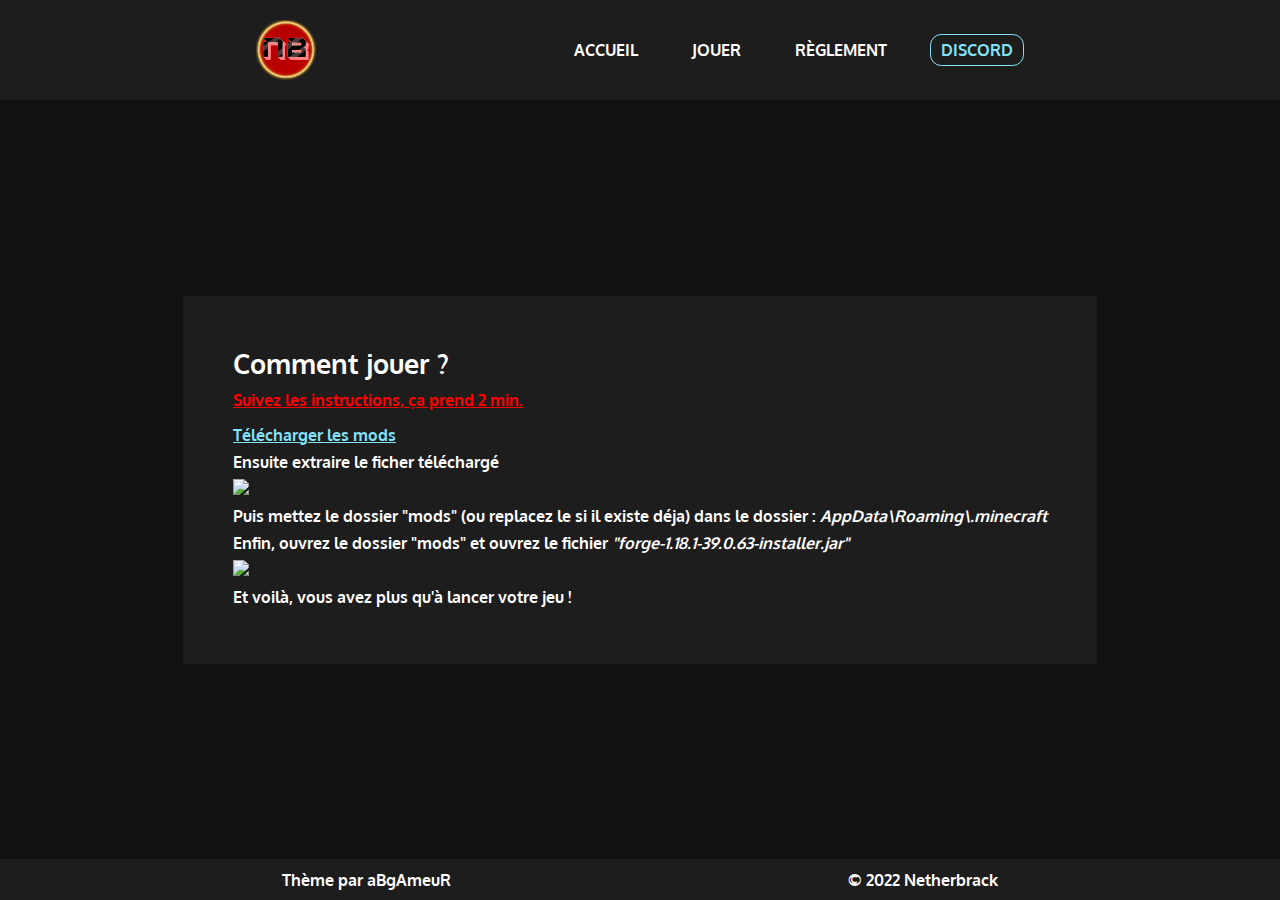
==== play.html @ 3ba3a0ae "Add files via upload" ====
<!DOCTYPE html>
<html lang="en">

<head>
    <meta charset="UTF-8">
    <meta http-equiv="X-UA-Compatible" content="IE=edge">
    <meta name="viewport" content="width=device-width, initial-scale=1.0">
    <title>Document</title>
    <link href="./style.css" rel="stylesheet">
</head>

<body>
    <header>
        <nav>
            <div class="logo"></div>
            <ul>
                <li>
                    <a href="./index.html">ACCUEIL</a>
                </li>
                <li>
                    <a href="./play.html">JOUER</a>
                </li>
                <li>
                    <a href="./rules.html">RÈGLEMENT</a>
                </li>
                <li>
                  <a href="https://discord.gg/czTQfDEf5h" target="_BLANK" class="discord">DISCORD</a>
                </li>
            </ul>
        </nav>
    </header>
    <article>
        <!-- <p>Le serveur ouvre bientôt</p> -->
    </article>
    <main id="play">
      <section>
        <h1>Comment jouer ?</h1>
        <h2>Suivez les instructions, ça prend 2 min.</h2>
        <a href="https://www.mediafire.com/file/rdyeyrwojzv3t57/mods.zip/file" target="_BLANK">Télécharger les mods</a>
        <p>Ensuite extraire le ficher téléchargé</p>
        <img src="./img/play1.png">
        <p>Puis mettez le dossier "mods" (ou replacez le si il existe déja) dans le dossier : <em>AppData\Roaming\.minecraft</em></p>
        <p>Enfin, ouvrez le dossier "mods" et ouvrez le fichier <em>"forge-1.18.1-39.0.63-installer.jar"</em></p>
        <img src="./img/play2.png">
        <p>Et voilà, vous avez plus qu'à lancer votre jeu !</p>
      </section>
    </main>
    <footer>
        <p>Thème par aBgAmeuR</p>
        <p>© 2022 Netherbrack</p>
    </footer>

    <script defer type="text/javascript" src="app.js"></script>
</body>

</html>
---- style.css ----
/*
Color1 = #1D1D1D
Color2 = #111111
Color3 = #83E3FA
*/

@font-face {
    font-family: "Oxygen-Bold";
    src: url("./font/Oxygen-Bold.ttf");
}
@font-face {
    font-family: "Oxygen-Light";
    src: url("./font/Oxygen-Light.ttf");
}
@font-face {
    font-family: "Oxygen-Regular";
    src: url("./font/Oxygen-Regular.ttf");
}

*,
*::after,
*::before {
    margin: 0;
    padding: 0;
    box-sizing: border-box;
}
body {
    width: 100vw;
    height: 100vh;
    font-family: "Oxygen-Bold";
    overflow-x: hidden;
    position: relative;
    background: #111111;
}

/********************************************* HEADER *********************************************/

header {
    background: #1d1d1d;
    height: 100px;
    width: 100%;
    color: #ffffff;
    display: flex;
    justify-content: center;
    align-items: center;
    user-select: none;
}
header nav {
    height: 100%;
    width: 45%;
    display: flex;
    align-items: center;
    justify-content: space-between;
}
header nav .logo {
    background: url(./img/Logo.png) center / cover no-repeat;
    height: 60px;
    width: 60px;
}
header nav ul {
    width: 60%;
    display: flex;
    align-items: flex-end;
    justify-content: space-between;
    list-style-type: none;
}
header nav ul a {
    text-decoration: none;
    color: #ffffff;
    padding: 5px 10px;
    transition: 0.3s;
    border: transparent solid 1px;
    border-radius: 0.7em;
}
header nav ul a:hover {
    color: #83e3fa;
}
header .discord {
    color: #83e3fa;
    border: #83e3fa solid 1px;
}
header .discord:hover {
    color: #ffffff;
    border: #ffffff solid 1px;
}
article p {
    display: block;
    background: #111111;
    color: #83e3fa;
    padding: 20px 0;
    text-align: center;
    width: 100%;
    position: absolute;
}

/********************************************* HOME *********************************************/
#home {
    width: 100%;
    display: flex;
    align-items: center;
    flex-direction: column;
}
#home .background1 {
    background: url(./img/bg1.jpg) center / cover no-repeat;
    height: 60%;
    width: 100%;
    position: absolute;
    top: 100px;
    z-index: -1;
}
#home h2 {
    margin-top: 18vh;
    color: #ffffff;
    font-size: 2.8em;
}
#home h1 {
    color: red;
    font-size: 4em;
    letter-spacing: 8px;
    font-weight: bold;
}
#home section {
    padding: 50px;
    color: #ffffff;
    width: 55%;
    background: #1d1d1d;
    display: grid;
    grid-template-columns: 1fr 1fr 1fr;
    margin-top: 21vh;
    grid-gap: 40px;
}
#home section p {
    font-family: "Oxygen-Light";
    line-height: 27px;
    font-size: 0.9em;
    margin-top: 12px;
}
@media screen and (max-width: 1470px) {
    #home section {
        grid-gap: 30px;
        padding: 50px 30px;
    }
}
@media screen and (max-width: 1360px) {
    #home section {
        width: 75%;
    }
    header nav {
        width: 60%;
    }
}
@media screen and (max-width: 1000px) {
    #home section {
        grid-template-columns: 1fr;
        grid-template-rows: 1fr 1fr 1fr;
        padding: 40px 30px 10px;
        margin-top: 15vh;
        grid-gap: 10px;
    }
    header nav {
        width: 72%;
    }
    #home .background1 {
        height: 55%;
    }
    #home h2 {
        font-size: 2.3em;
    }
    #home h1 {
        font-size: 3.5em;
        letter-spacing: 8px;
    }
}
@media screen and (max-width: 720px) {
    #home h2 {
        font-size: 2.3em;
    }
    #home h1 {
        font-size: 3.5em;
        letter-spacing: 8px;
    }
}

/********************************************* FOOTER *********************************************/

footer {
    width: 100%;
    height: 41px;
    background: #1d1d1d;
    color: #ffffff;
    display: flex;
    align-items: center;
    justify-content: space-between;
    padding: 0 22%;
    position: absolute;
    bottom: 0;
}

/********************************************* RULES *********************************************/

#rules {
    width: 100%;
    height: calc(100% - 41px - 100px);
    display: flex;
    align-items: center;
    justify-content: center;
    flex-direction: column;
}
#rules section {
    padding: 50px;
    color: #ffffff;
    background: #1d1d1d;
    margin: 0 30px;
}
#rules section ul {
    list-style: inside;
    list-style-type: disc;
}
#rules ul li {
    margin: 8px 0 0 10px;
}
#rules h1 {
    font-size: 1.7em;
}
#rules h2 {
    margin-top: 15px;
    font-size: 1em;
    text-decoration: underline;
    color: red;
}
#rules .p1 {
    margin-top: 15px;
    color: #83e3fa;
}
#rules .p2 {
    margin-top: 5px;
    margin-bottom: 10px;
    color: #83e3fa;
}
#rules h3 {
    margin-top: 5px;
    font-size: 1.15em;
}

/********************************************* RULES *********************************************/

#play {
    width: 100%;
    height: calc(100% - 41px - 100px);
    display: flex;
    align-items: center;
    justify-content: center;
    flex-direction: column;
}
#play section {
    padding: 50px;
    color: #ffffff;
    background: #1d1d1d;
    margin: 0 30px;
}
#play h1 {
    font-size: 1.7em;
}
#play h2 {
    margin-top: 10px;
    font-size: 1em;
    text-decoration: underline;
    color: red;
}
#play a {
    color: #83e3fa;
    margin-top: 15px;
    display: block;
}
#play a:visited {
    color: #83e3fa;
}
#play p {
    margin: 7px 0;
}
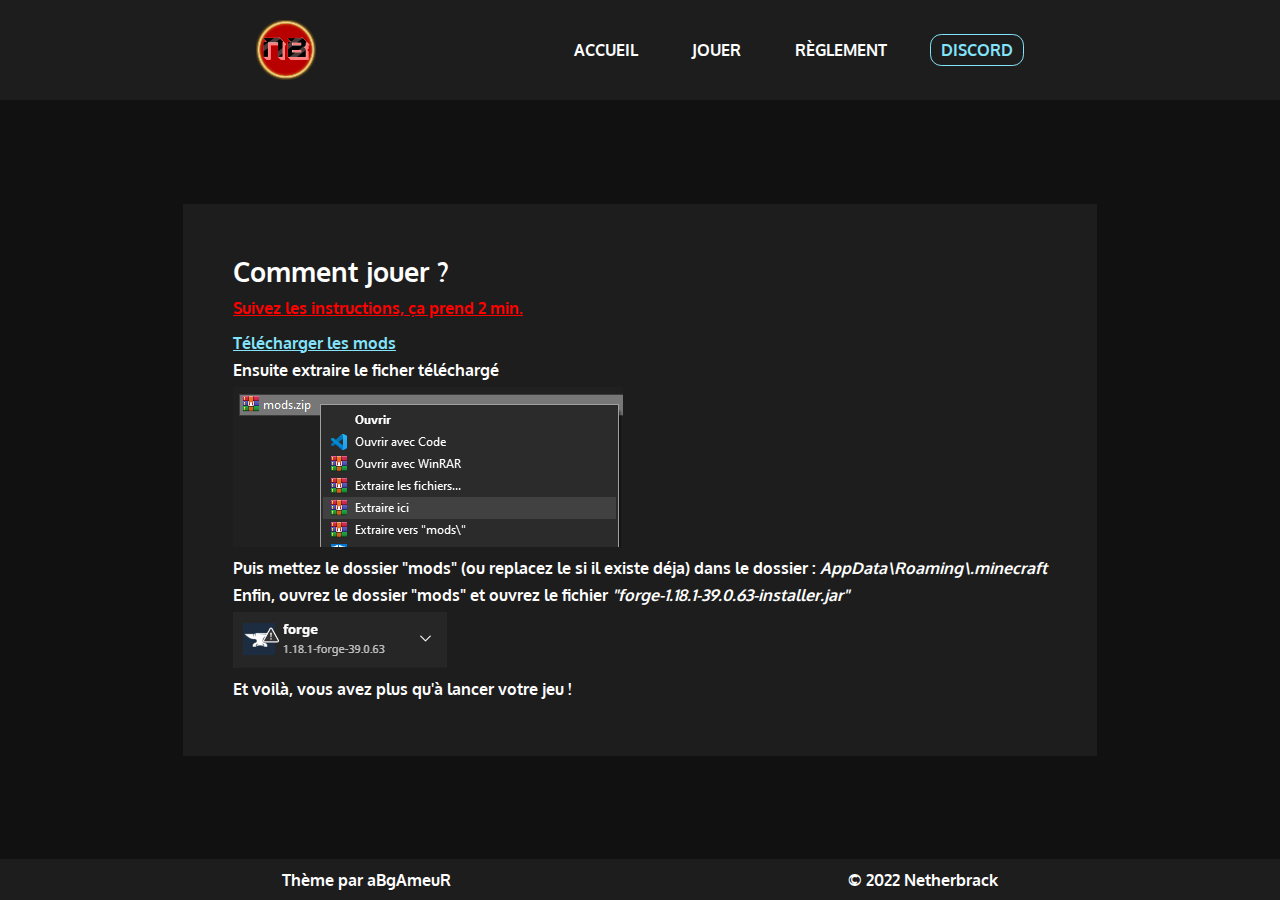
==== commit 66ecdbc7: "Add files via upload" ====
--- a/play.html
+++ b/play.html
@@ -5,7 +5,8 @@
     <meta charset="UTF-8">
     <meta http-equiv="X-UA-Compatible" content="IE=edge">
     <meta name="viewport" content="width=device-width, initial-scale=1.0">
-    <title>Document</title>
+    <title>Netherbrack</title>
+    <link rel="icon" type="image/png" href="./img/Logo.png" />
     <link href="./style.css" rel="stylesheet">
 </head>
 
@@ -49,8 +50,6 @@
         <p>Thème par aBgAmeuR</p>
         <p>© 2022 Netherbrack</p>
     </footer>
-
-    <script defer type="text/javascript" src="app.js"></script>
 </body>
 
 </html>--- a/style.css
+++ b/style.css
@@ -242,7 +242,7 @@
     font-size: 1.15em;
 }
 
-/********************************************* RULES *********************************************/
+/********************************************* PLAY *********************************************/
 
 #play {
     width: 100%;
